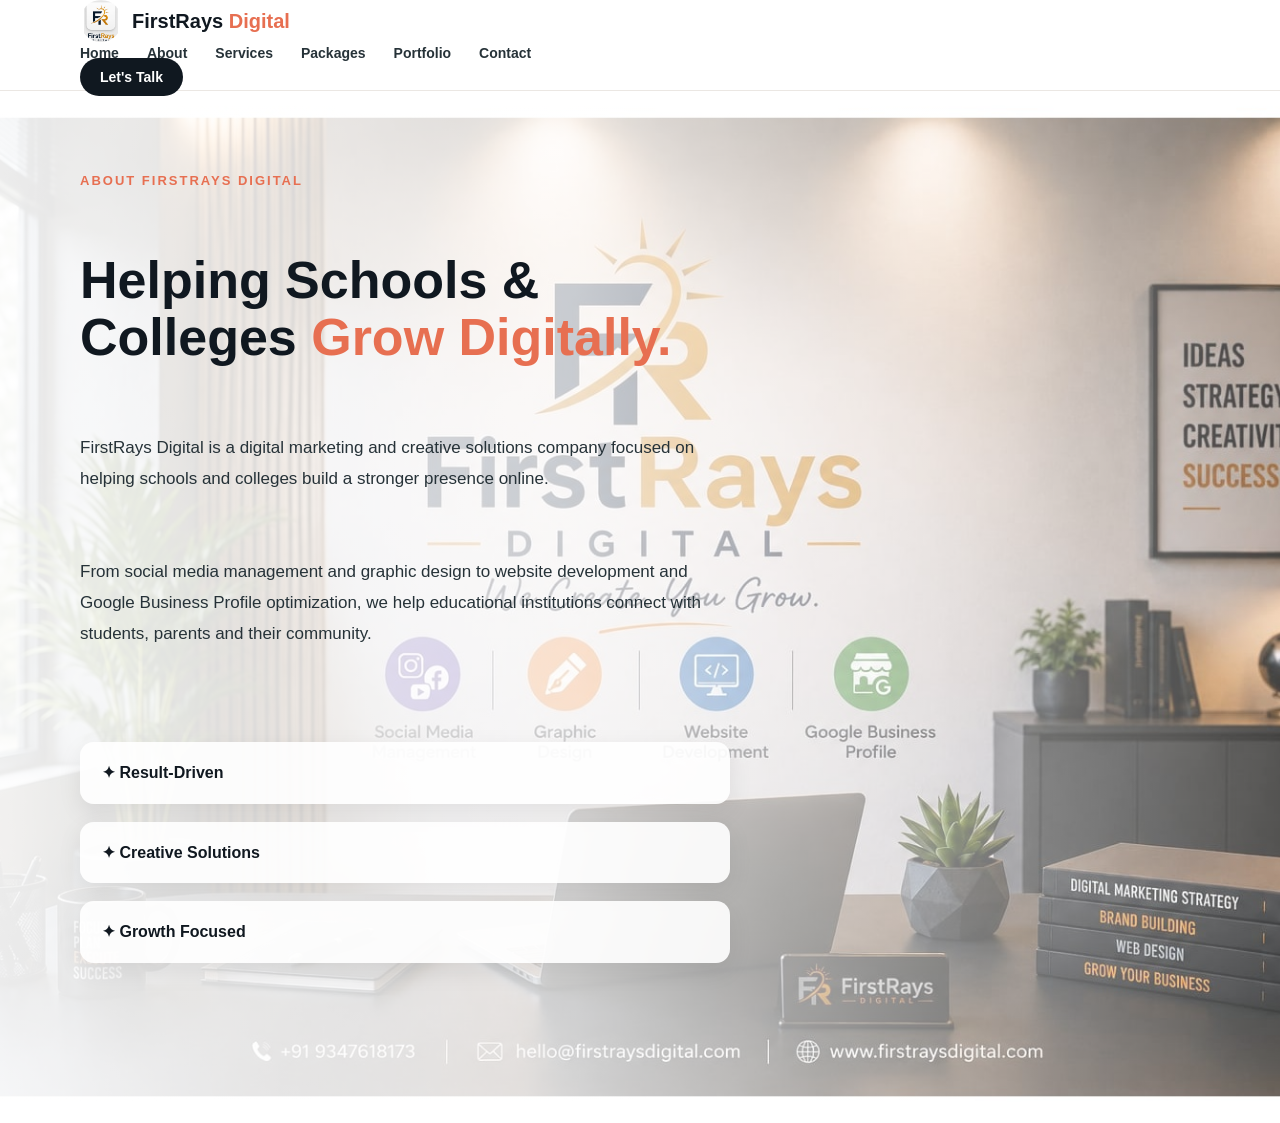
==== about.html @ 2a7f2b19 "Rename About page file" ====
<!DOCTYPE html>
<html lang="en">
<head>
    <meta charset="UTF-8">
    <meta name="viewport" content="width=device-width, initial-scale=1.0">

    <title>About Us | FirstRays Digital</title>

    <link rel="stylesheet" href="style.css">

    <style>
        .about-page {
            min-height: 100vh;
            background:
                linear-gradient(
                    90deg,
                    rgba(255, 255, 255, 0.92) 0%,
                    rgba(255, 255, 255, 0.78) 45%,
                    rgba(255, 255, 255, 0.25) 100%
                ),
                url("/about-bg.jpg");

            background-size: cover;
            background-position: center;
            background-repeat: no-repeat;
            padding-bottom: 80px;
        }

        .about-hero {
            min-height: 620px;
            display: flex;
            align-items: center;
        }

        .about-content {
            max-width: 650px;
            padding: 80px 0;
        }

        .about-content .eyebrow {
            display: inline-block;
            margin-bottom: 15px;
            font-size: 13px;
            font-weight: 800;
            letter-spacing: 2px;
            text-transform: uppercase;
            color: var(--primary-dark);
        }

        .about-content h1 {
            font-size: 52px;
            line-height: 1.1;
            margin-bottom: 22px;
            color: var(--dark);
        }

        .about-content h1 span {
            color: var(--primary-dark);
        }

        .about-content p {
            font-size: 17px;
            line-height: 1.8;
            color: var(--text);
            margin-bottom: 18px;
        }

        .about-points {
            display: flex;
            gap: 18px;
            margin-top: 30px;
            flex-wrap: wrap;
        }

        .about-point {
            background: rgba(255, 255, 255, 0.9);
            padding: 18px 22px;
            border-radius: 14px;
            box-shadow: 0 8px 25px rgba(0, 0, 0, 0.08);
            font-weight: 700;
            color: var(--dark);
        }

        @media (max-width: 768px) {
            .about-content {
                padding: 60px 20px;
            }

            .about-content h1 {
                font-size: 38px;
            }

            .about-content p {
                font-size: 15px;
            }
        }
    </style>
</head>

<body>

    <!-- Header -->
    <header class="header">
        <div class="container">

            <a href="index.html" class="logo">
                <img src="logo.png.jpeg" alt="FirstRays Digital Logo">
                <span>FirstRays <strong>Digital</strong></span>
            </a>

            <nav class="nav">
                <a href="index.html">Home</a>
                <a href="about.html">About</a>
                <a href="services.html">Services</a>
                <a href="packages.html">Packages</a>
                <a href="portfolio.html">Portfolio</a>
                <a href="contact.html">Contact</a>
            </nav>

            <a href="https://wa.me/919347618173" class="nav-button">
                Let's Talk
            </a>

        </div>
    </header>


    <!-- About Hero -->
    <main class="about-page">

        <section class="about-hero">

            <div class="container">

                <div class="about-content">

                    <span class="eyebrow">
                        About FirstRays Digital
                    </span>

                    <h1>
                        Helping Schools & Colleges
                        <span>Grow Digitally.</span>
                    </h1>

                    <p>
                        FirstRays Digital is a digital marketing and creative
                        solutions company focused on helping schools and colleges
                        build a stronger presence online.
                    </p>

                    <p>
                        From social media management and graphic design to
                        website development and Google Business Profile
                        optimization, we help educational institutions connect
                        with students, parents and their community.
                    </p>

                    <div class="about-points">

                        <div class="about-point">
                            ✦ Result-Driven
                        </div>

                        <div class="about-point">
                            ✦ Creative Solutions
                        </div>

                        <div class="about-point">
                            ✦ Growth Focused
                        </div>

                    </div>

                </div>

            </div>

        </section>

    </main>


</body>
</html>
---- style.css ----
/* =========================================
   FirstRays Digital - Main Stylesheet
   ========================================= */

:root {
    --primary: #f4a261;
    --primary-dark: #e76f51;
    --dark: #101820;
    --dark-2: #18232d;
    --light: #fffaf5;
    --white: #ffffff;
    --text: #263238;
    --muted: #66727a;
    --border: #e7e1dc;
    --shadow: 0 15px 40px rgba(16, 24, 32, 0.10);
}

* {
    margin: 0;
    padding: 0;
    box-sizing: border-box;
}

html {
    scroll-behavior: smooth;
}

body {
    font-family: Arial, Helvetica, sans-serif;
    background: var(--white);
    color: var(--text);
    line-height: 1.6;
}

a {
    text-decoration: none;
    color: inherit;
}

.container {
    width: min(1120px, 92%);
    margin: 0 auto;
}


/* =========================================
   HEADER
   ========================================= */

.header {
    position: sticky;
    top: 0;
    z-index: 1000;
    background: rgba(255, 255, 255, 0.96);
    border-bottom: 1px solid rgba(231, 225, 220, 0.8);
    backdrop-filter: blur(10px);
}

.nav-container {
    min-height: 78px;
    display: flex;
    align-items: center;
    justify-content: space-between;
    gap: 25px;
}

.logo {
    display: flex;
    align-items: center;
    gap: 10px;
    font-size: 20px;
    font-weight: 700;
    color: var(--dark);
}

.logo strong {
    color: var(--primary-dark);
}

.logo-mark {
    width: 38px;
    height: 38px;
    display: grid;
    place-items: center;
    border-radius: 50%;
    background: var(--dark);
    color: var(--primary);
    font-size: 12px;
    font-weight: 800;
}

.nav {
    display: flex;
    align-items: center;
    gap: 28px;
}

.nav a {
    font-size: 14px;
    font-weight: 600;
    color: var(--text);
    transition: 0.3s ease;
}

.nav a:hover {
    color: var(--primary-dark);
}

.nav-button {
    padding: 11px 20px;
    background: var(--dark);
    color: var(--white);
    border-radius: 30px;
    font-size: 14px;
    font-weight: 700;
    transition: 0.3s ease;
}

.nav-button:hover {
    background: var(--primary-dark);
    transform: translateY(-2px);
}


/* =========================================
   HERO
   ========================================= */

.hero {
    min-height: 650px;
    display: flex;
    align-items: center;

    background-image:
        linear-gradient(
            90deg,
            rgba(255, 255, 255, 0.92) 0%,
            rgba(255, 255, 255, 0.72) 38%,
            rgba(255, 255, 255, 0.15) 75%,
            rgba(255, 255, 255, 0.05) 100%
        ),
       url("/home-bg.jpg");

    background-size: cover;
    background-position: center;
    background-repeat: no-repeat;

    overflow: hidden;
}

.hero-content {
    display: grid;
    grid-template-columns: 1.1fr 0.9fr;
    align-items: center;
    gap: 70px;
    padding: 80px 0;
}

.tagline {
    display: inline-block;
    margin-bottom: 20px;
    color: var(--primary-dark);
    font-size: 12px;
    font-weight: 800;
    letter-spacing: 1.5px;
}

.hero h1 {
    font-size: clamp(45px, 6vw, 76px);
    line-height: 1.05;
    letter-spacing: -2px;
    color: var(--dark);
    margin-bottom: 25px;
}

.hero h1 span {
    color: var(--primary-dark);
}

.hero-text > p {
    max-width: 610px;
    color: var(--muted);
    font-size: 18px;
    line-height: 1.8;
    margin-bottom: 32px;
}

.hero-buttons {
    display: flex;
    gap: 14px;
    flex-wrap: wrap;
}

.primary-button,
.secondary-button,
.cta-button {
    display: inline-flex;
    align-items: center;
    justify-content: center;
    padding: 14px 24px;
    border-radius: 30px;
    font-weight: 700;
    font-size: 14px;
    transition: 0.3s ease;
}

.primary-button {
    background: var(--dark);
    color: var(--white);
}

.primary-button:hover {
    background: var(--primary-dark);
    transform: translateY(-3px);
}

.secondary-button {
    border: 1px solid var(--dark);
    color: var(--dark);
}

.secondary-button:hover {
    background: var(--dark);
    color: var(--white);
}

.hero-card {
    min-height: 420px;
    display: grid;
    place-items: center;
    padding: 30px;
    border-radius: 35px;
    background: var(--dark);
    box-shadow: 0 30px 70px rgba(16, 24, 32, 0.20);
    transform: rotate(2deg);
}

.hero-card-inner {
    width: 85%;
    min-height: 340px;
    display: flex;
    flex-direction: column;
    align-items: center;
    justify-content: center;
    text-align: center;
    border: 1px solid rgba(244, 162, 97, 0.45);
    border-radius: 25px;
    padding: 35px;
}

.circle-icon {
    width: 90px;
    height: 90px;
    display: grid;
    place-items: center;
    border-radius: 50%;
    background: var(--primary);
    color: var(--dark);
    font-size: 40px;
    margin-bottom: 28px;
}

.hero-card h3 {
    color: var(--white);
    font-size: 30px;
    line-height: 1.25;
    margin-bottom: 15px;
}

.hero-card p {
    color: var(--primary);
    font-size: 14px;
    letter-spacing: 1px;
}


/* =========================================
   GENERAL SECTIONS
   ========================================= */

.section {
    padding: 100px 0;
}

.section-heading {
    text-align: center;
    max-width: 700px;
    margin: 0 auto 55px;
}

.section-heading > span {
    color: var(--primary-dark);
    font-size: 12px;
    font-weight: 800;
    letter-spacing: 2px;
}

.section-heading h2 {
    color: var(--dark);
    font-size: clamp(32px, 4vw, 48px);
    line-height: 1.15;
    margin: 12px 0 15px;
}

.section-heading p {
    color: var(--muted);
}


/* =========================================
   ABOUT
   ========================================= */

.about {
    background: var(--white);
}

.about-content {
    display: grid;
    grid-template-columns: 1fr 1fr;
    gap: 70px;
    align-items: center;
}

.about-text p {
    color: var(--muted);
    font-size: 17px;
    line-height: 1.9;
    margin-bottom: 20px;
}

.about-text strong {
    color: var(--dark);
}

.about-points {
    display: flex;
    flex-direction: column;
    gap: 20px;
}

.point {
    display: flex;
    gap: 20px;
    padding: 24px;
    border: 1px solid var(--border);
    border-radius: 18px;
    background: var(--light);
}

.point > span {
    color: var(--primary-dark);
    font-weight: 800;
    font-size: 15px;
}

.point h3 {
    color: var(--dark);
    margin-bottom: 5px;
}

.point p {
    color: var(--muted);
    font-size: 14px;
}


/* =========================================
   SERVICES
   ========================================= */

.services {
    background: var(--light);
}

.services-grid {
    display: grid;
    grid-template-columns: repeat(4, 1fr);
    gap: 20px;
}

.service-card {
    position: relative;
    padding: 32px 25px;
    background: var(--white);
    border: 1px solid var(--border);
    border-radius: 20px;
    transition: 0.3s ease;
    overflow: hidden;
}

.service-card:hover {
    transform: translateY(-8px);
    box-shadow: var(--shadow);
}

.service-number {
    position: absolute;
    top: 18px;
    right: 20px;
    color: #d9d1cb;
    font-size: 12px;
    font-weight: 800;
}

.service-icon {
    width: 55px;
    height: 55px;
    display: grid;
    place-items: center;
    margin-bottom: 25px;
    border-radius: 15px;
    background: var(--dark);
    color: var(--primary);
    font-size: 22px;
}

.service-card h3 {
    color: var(--dark);
    font-size: 20px;
    line-height: 1.3;
    margin-bottom: 12px;
}

.service-card p {
    color: var(--muted);
    font-size: 14px;
    line-height: 1.7;
}


/* =========================================
   AUDIENCE
   ========================================= */

.audience {
    background: var(--white);
}

.audience-grid {
    display: grid;
    grid-template-columns: repeat(3, 1fr);
    gap: 25px;
}

.audience-card {
    text-align: center;
    padding: 45px 30px;
    border: 1px solid var(--border);
    border-radius: 22px;
    transition: 0.3s ease;
}

.audience-card:hover {
    box-shadow: var(--shadow);
    transform: translateY(-5px);
}

.audience-icon {
    width: 70px;
    height: 70px;
    display: grid;
    place-items: center;
    margin: 0 auto 22px;
    border-radius: 50%;
    background: var(--light);
    color: var(--primary-dark);
    font-size: 25px;
}

.audience-card h3 {
    color: var(--dark);
    font-size: 23px;
    margin-bottom: 10px;
}

.audience-card p {
    color: var(--muted);
    font-size: 14px;
}


/* =========================================
   PACKAGES
   ========================================= */

.packages {
    background: var(--light);
}

.packages-grid {
    display: grid;
    grid-template-columns: repeat(3, 1fr);
    gap: 25px;
    align-items: stretch;
}

.package-card {
    position: relative;
    padding: 40px 32px;
    background: var(--white);
    border: 1px solid var(--border);
    border-radius: 22px;
    transition: 0.3s ease;
}

.package-card:hover {
    transform: translateY(-7px);
    box-shadow: var(--shadow);
}

.package-card.featured {
    border: 2px solid var(--primary);
    transform: translateY(-8px);
}

.package-card.featured:hover {
    transform: translateY(-13px);
}

.popular {
    position: absolute;
    top: 20px;
    right: 20px;
    padding: 5px 10px;
    border-radius: 20px;
    background: var(--primary);
    color: var(--dark);
    font-size: 10px;
    font-weight: 800;
}

.package-card h3 {
    color: var(--dark);
    font-size: 25px;
    margin-bottom: 15px;
}

.price {
    color: var(--primary-dark);
    font-size: 34px;
    font-weight: 800;
    margin-bottom: 10px;
}

.price span {
    color: var(--muted);
    font-size: 12px;
    font-weight: 500;
}

.package-card > p {
    color: var(--muted);
    font-size: 14px;
    margin-bottom: 25px;
}

.package-card ul {
    list-style: none;
    margin-bottom: 30px;
}

.package-card li {
    position: relative;
    padding: 8px 0 8px 24px;
    color: var(--text);
    font-size: 14px;
    border-bottom: 1px solid #f0ebe7;
}

.package-card li::before {
    content: "✓";
    position: absolute;
    left: 0;
    color: var(--primary-dark);
    font-weight: 800;
}

.package-button {
    display: block;
    text-align: center;
    padding: 13px 20px;
    border-radius: 30px;
    background: var(--dark);
    color: var(--white);
    font-size: 14px;
    font-weight: 700;
    transition: 0.3s ease;
}

.package-button:hover {
    background: var(--primary-dark);
}


/* =========================================
   CTA
   ========================================= */

.cta {
    padding: 100px 0;
    background: var(--dark);
    color: var(--white);
}

.cta-content {
    max-width: 800px;
    text-align: center;
}

.cta-content > span {
    color: var(--primary);
    font-size: 12px;
    font-weight: 800;
    letter-spacing: 2px;
}

.cta h2 {
    margin: 15px 0;
    font-size: clamp(35px, 5vw, 58px);
    line-height: 1.15;
}

.cta p {
    max-width: 650px;
    margin: 0 auto 30px;
    color: #b9c0c5;
}

.cta-button {
    background: var(--primary);
    color: var(--dark);
}

.cta-button:hover {
    background: var(--white);
    transform: translateY(-3px);
}


/* =========================================
   CONTACT
   ========================================= */

.contact {
    background: var(--white);
}

.contact-grid {
    display: grid;
    grid-template-columns: 1fr 1fr;
    gap: 70px;
    align-items: center;
}

.contact-info {
    display: flex;
    flex-direction: column;
    gap: 25px;
}

.contact-item {
    padding-bottom: 20px;
    border-bottom: 1px solid var(--border);
}

.contact-item span {
    display: block;
    color: var(--primary-dark);
    font-size: 11px;
    font-weight: 800;
    letter-spacing: 1.5px;
    margin-bottom: 6px;
}

.contact-item a,
.contact-item p {
    color: var(--dark);
    font-size: 18px;
    font-weight: 600;
}

.contact-item a:hover {
    color: var(--primary-dark);
}

.contact-message {
    padding: 45px;
    background: var(--light);
    border-radius: 25px;
}

.contact-message h3 {
    color: var(--dark);
    font-size: 30px;
    margin-bottom: 15px;
}

.contact-message p {
    color: var(--muted);
    margin-bottom: 25px;
}


/* =========================================
   FOOTER
   ========================================= */

.footer {
    background: #0b1116;
    color: var(--white);
}

.footer-content {
    min-height: 150px;
    display: flex;
    align-items: center;
    justify-content: space-between;
    gap: 30px;
}

.footer h3 {
    margin-bottom: 5px;
}

.footer p {
    color: #9da7ad;
    font-size: 13px;
}

.footer-links {
    display: flex;
    gap: 22px;
    flex-wrap: wrap;
}

.footer-links a {
    color: #c6cdd1;
    font-size: 13px;
}

.footer-links a:hover {
    color: var(--primary);
}

.copyright {
    padding: 18px;
    text-align: center;
    color: #7f898f;
    font-size: 12px;
    border-top: 1px solid rgba(255, 255, 255, 0.08);
}


/* =========================================
   RESPONSIVE DESIGN
   ========================================= */

@media (max-width: 900px) {

    .nav {
        display: flex;
        flex-wrap: wrap;
        justify-content: center;
        gap: 12px;
        width: 100%;
    }

    .nav a {
        font-size: 14px;
    }

    .nav-button {
        display: inline-block;
    }

    .nav-container {
        flex-wrap: wrap;
        justify-content: center;
        gap: 15px;
    }

    .logo {
        width: 100%;
        justify-content: center;
    }

    .hero-content {
        grid-template-columns: 1fr;
        gap: 50px;
    }

    .hero {
        min-height: auto;
    }

    .hero-card {
        max-width: 600px;
        width: 100%;
        margin: 0 auto;
    }
}

    .services-grid {
        grid-template-columns: repeat(2, 1fr);
    }

    .about-content,
    .contact-grid {
        grid-template-columns: 1fr;
        gap: 45px;
    }

    .packages-grid {
        grid-template-columns: 1fr;
        max-width: 600px;
        margin: 0 auto;
    }

    .package-card.featured {
        transform: none;
    }

    .package-card.featured:hover {
        transform: translateY(-7px);
    }
}


@media (max-width: 600px) {

    .nav-button {
        display: none;
    }

    .nav-container {
        min-height: 68px;
    }

    .logo {
        font-size: 17px;
    }

    .logo-mark {
        width: 34px;
        height: 34px;
    }

    .hero-content {
        padding: 65px 0;
    }

    .hero h1 {
        font-size: 45px;
        letter-spacing: -1px;
    }

    .hero-text > p {
        font-size: 16px;
    }

    .hero-card {
        min-height: 350px;
    }

    .hero-card-inner {
        min-height: 285px;
        width: 100%;
    }

    .section {
        padding: 75px 0;
    }

    .section-heading {
        margin-bottom: 40px;
    }

    .services-grid,
    .audience-grid {
        grid-template-columns: 1fr;
    }

    .service-card,
    .audience-card {
        padding: 30px 25px;
    }

    .contact-message {
        padding: 30px;
    }

    .footer-content {
        padding: 35px 0;
        flex-direction: column;
        align-items: flex-start;
    }

    .footer-links {
        gap: 15px;
    }
}
.logo img {
    width: 42px;
    height: 42px;
    object-fit: contain;
    border-radius: 50%;
}
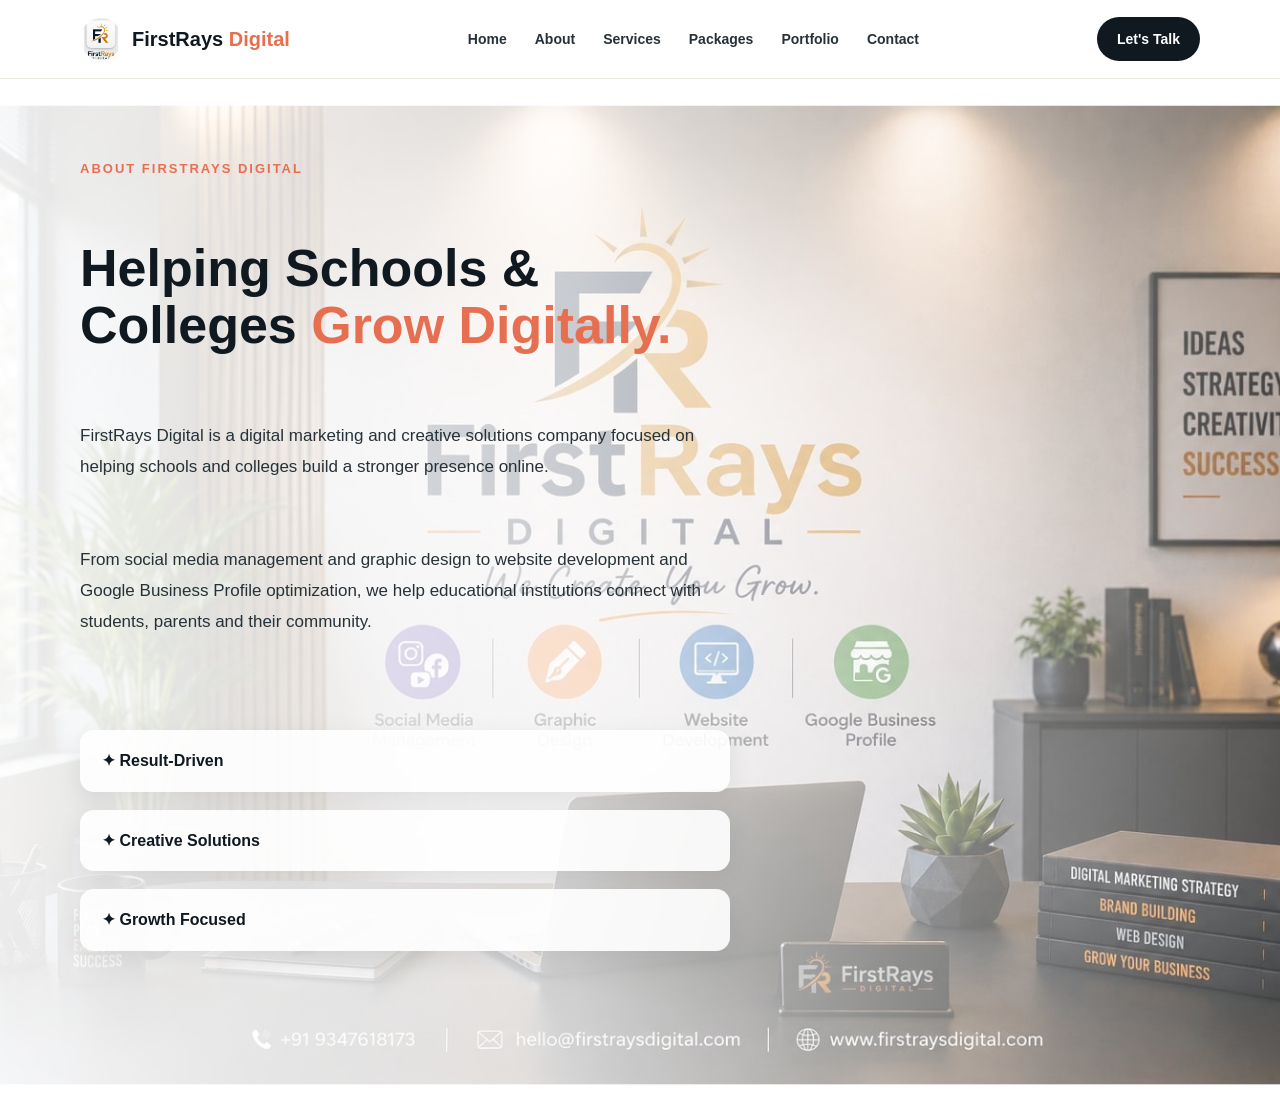
==== commit 5a93994a: "Fix About page navigation layout" ====
--- a/about.html
+++ b/about.html
@@ -102,7 +102,7 @@
 
     <!-- Header -->
     <header class="header">
-        <div class="container">
+        <div class="container nav-container">
 
             <a href="index.html" class="logo">
                 <img src="logo.png.jpeg" alt="FirstRays Digital Logo">
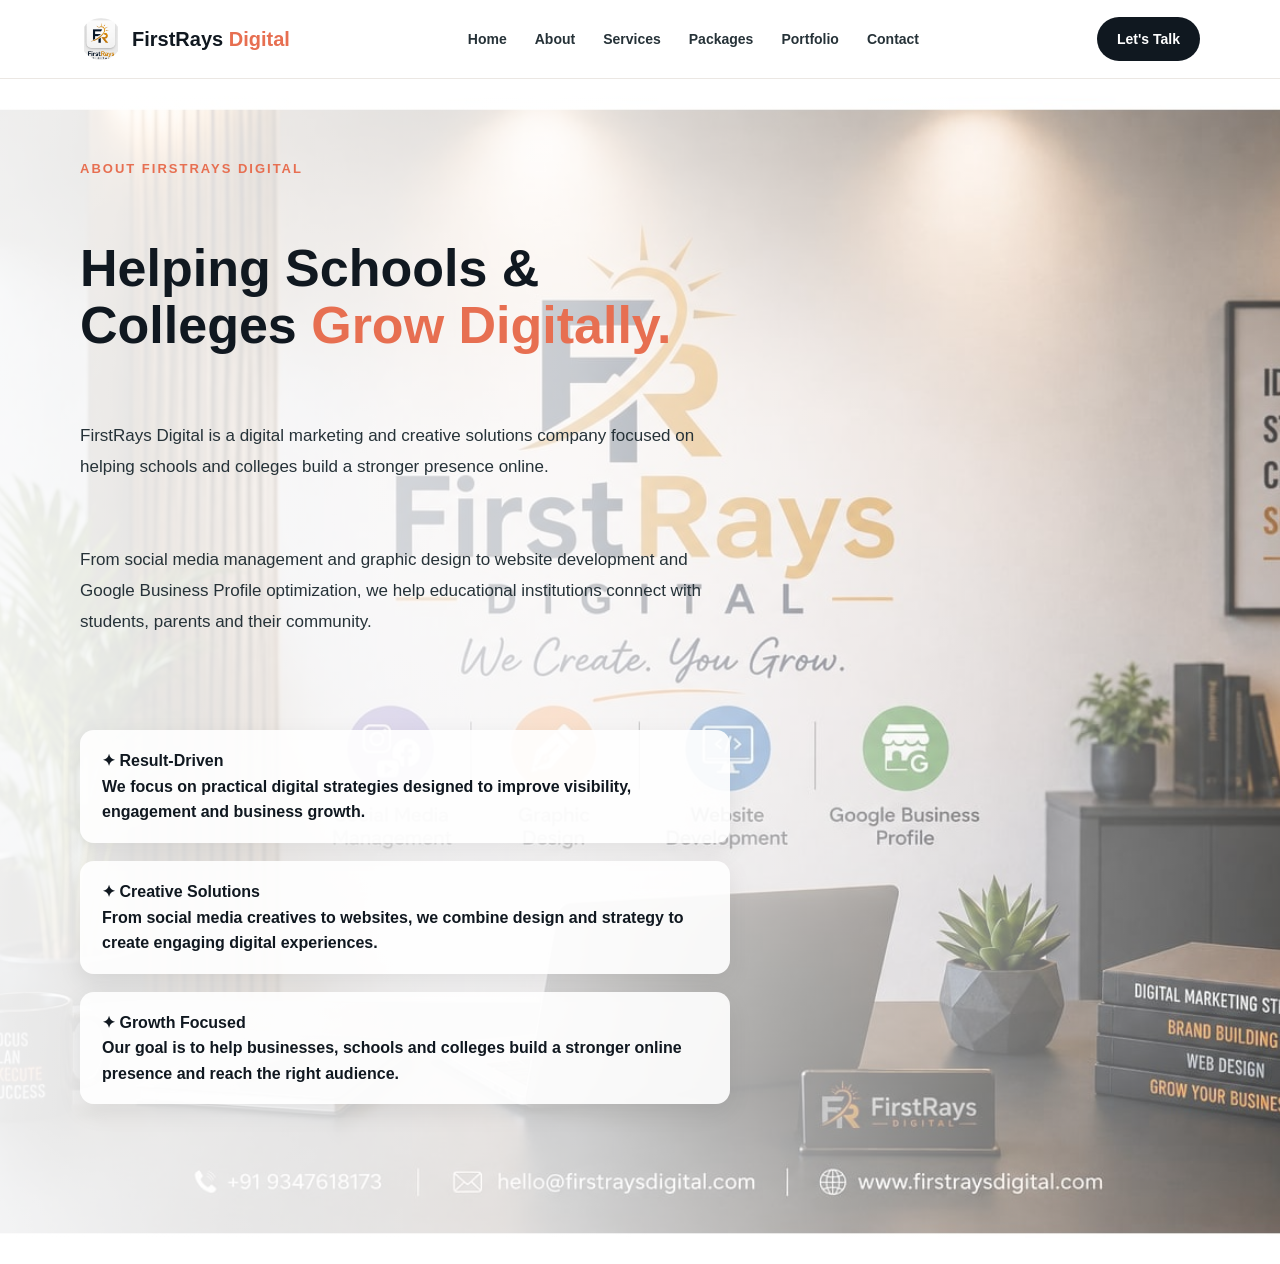
==== commit e8f53433: "Make About page points interactive Removed redundant HTML elements and improved structure for clarit" ====
--- a/about.html
+++ b/about.html
@@ -156,22 +156,33 @@
                         optimization, we help educational institutions connect
                         with students, parents and their community.
                     </p>
+<div class="about-points">
 
-                    <div class="about-points">
+    <div class="about-point">
+        <div class="point-title">✦ Result-Driven</div>
+        <div class="point-description">
+            We focus on practical digital strategies designed to improve
+            visibility, engagement and business growth.
+        </div>
+    </div>
 
-                        <div class="about-point">
-                            ✦ Result-Driven
-                        </div>
+    <div class="about-point">
+        <div class="point-title">✦ Creative Solutions</div>
+        <div class="point-description">
+            From social media creatives to websites, we combine design
+            and strategy to create engaging digital experiences.
+        </div>
+    </div>
 
-                        <div class="about-point">
-                            ✦ Creative Solutions
-                        </div>
+    <div class="about-point">
+        <div class="point-title">✦ Growth Focused</div>
+        <div class="point-description">
+            Our goal is to help businesses, schools and colleges build
+            a stronger online presence and reach the right audience.
+        </div>
+    </div>
 
-                        <div class="about-point">
-                            ✦ Growth Focused
-                        </div>
-
-                    </div>
+</div>
 
                 </div>
 
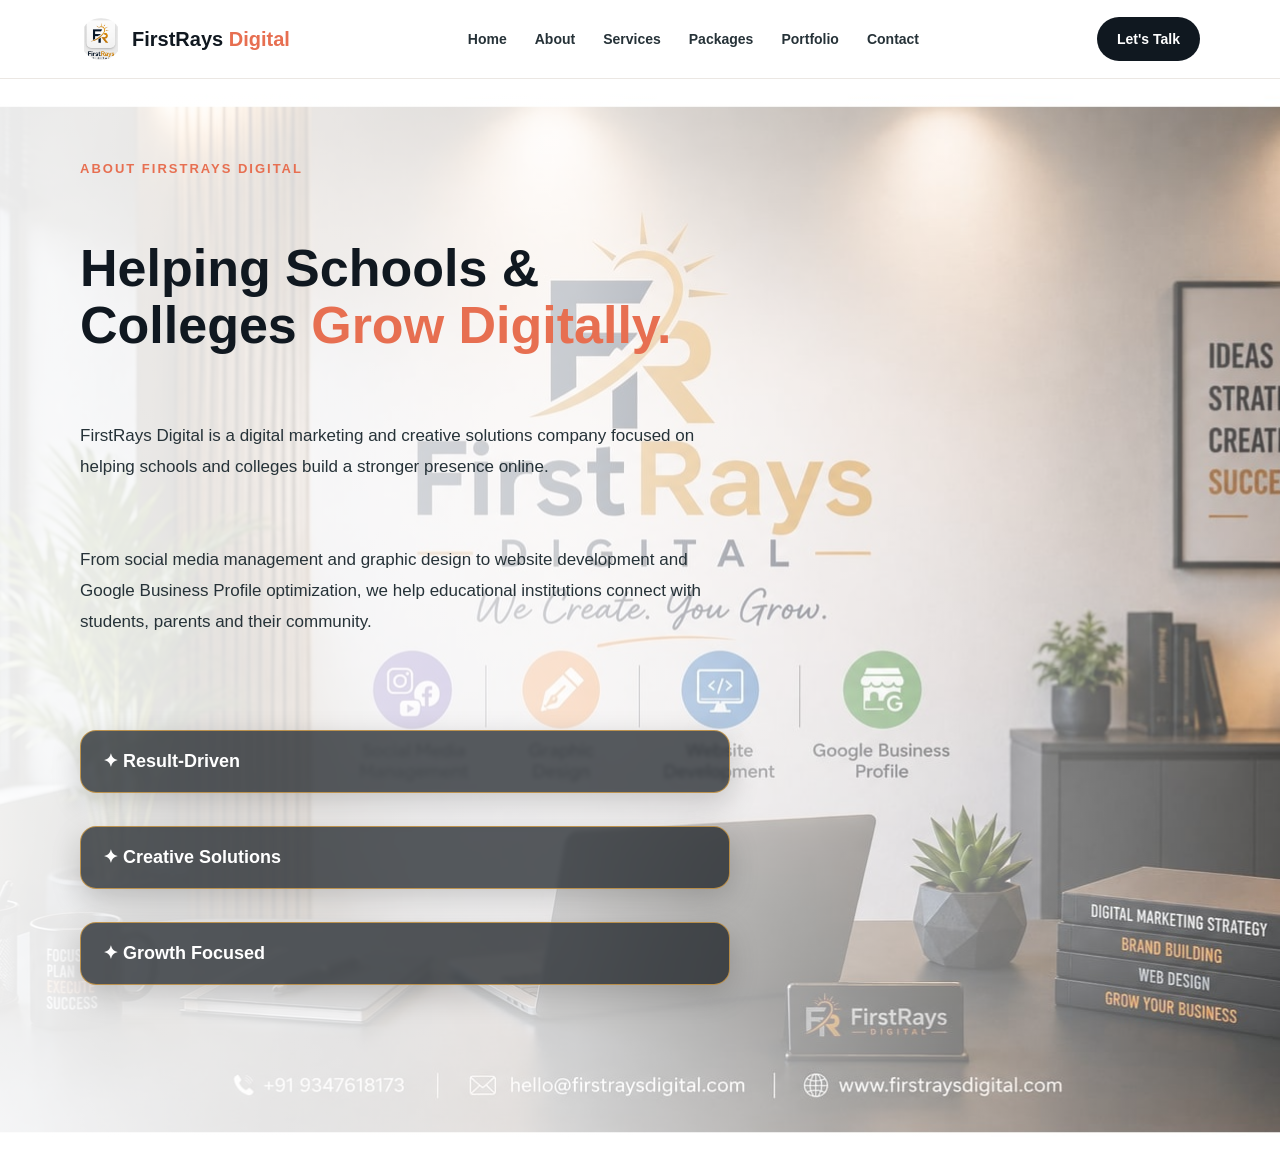
==== commit ae68cee4: "Update About page feature cards" ====
--- a/about.html
+++ b/about.html
@@ -74,13 +74,29 @@
         }
 
         .about-point {
-            background: rgba(255, 255, 255, 0.9);
-            padding: 18px 22px;
-            border-radius: 14px;
-            box-shadow: 0 8px 25px rgba(0, 0, 0, 0.08);
-            font-weight: 700;
-            color: var(--dark);
-        }
+    background: rgba(10, 16, 22, 0.68);
+
+    border: 1px solid rgba(244, 178, 72, 0.65);
+    border-radius: 16px;
+
+    padding: 16px 22px;
+
+    color: #ffffff;
+
+    box-shadow: 0 10px 30px rgba(0, 0, 0, 0.18);
+
+    backdrop-filter: blur(2px);
+    -webkit-backdrop-filter: blur(2px);
+
+    font-weight: 700;
+
+    transition: 0.3s ease;
+}
+
+.about-point:hover {
+    transform: translateY(-4px);
+    border-color: rgba(244, 178, 72, 0.95);
+}
 
         @media (max-width: 768px) {
             .about-content {
--- a/style.css
+++ b/style.css
@@ -906,3 +906,39 @@
     object-fit: contain;
     border-radius: 50%;
 }
+
+.about-point {
+    padding: 20px;
+    margin-bottom: 15px;
+    border: 1px solid rgba(255, 255, 255, 0.15);
+    border-radius: 12px;
+    cursor: pointer;
+    transition: all 0.3s ease;
+    background: rgba(255, 255, 255, 0.04);
+}
+
+.about-point:hover {
+    transform: translateY(-5px);
+    background: rgba(255, 255, 255, 0.08);
+    box-shadow: 0 10px 25px rgba(0, 0, 0, 0.15);
+}
+
+.point-title {
+    font-weight: 600;
+    font-size: 18px;
+}
+
+.point-description {
+    max-height: 0;
+    overflow: hidden;
+    opacity: 0;
+    margin-top: 0;
+    line-height: 1.6;
+    transition: all 0.4s ease;
+}
+
+.about-point:hover .point-description {
+    max-height: 120px;
+    opacity: 1;
+    margin-top: 12px;
+}
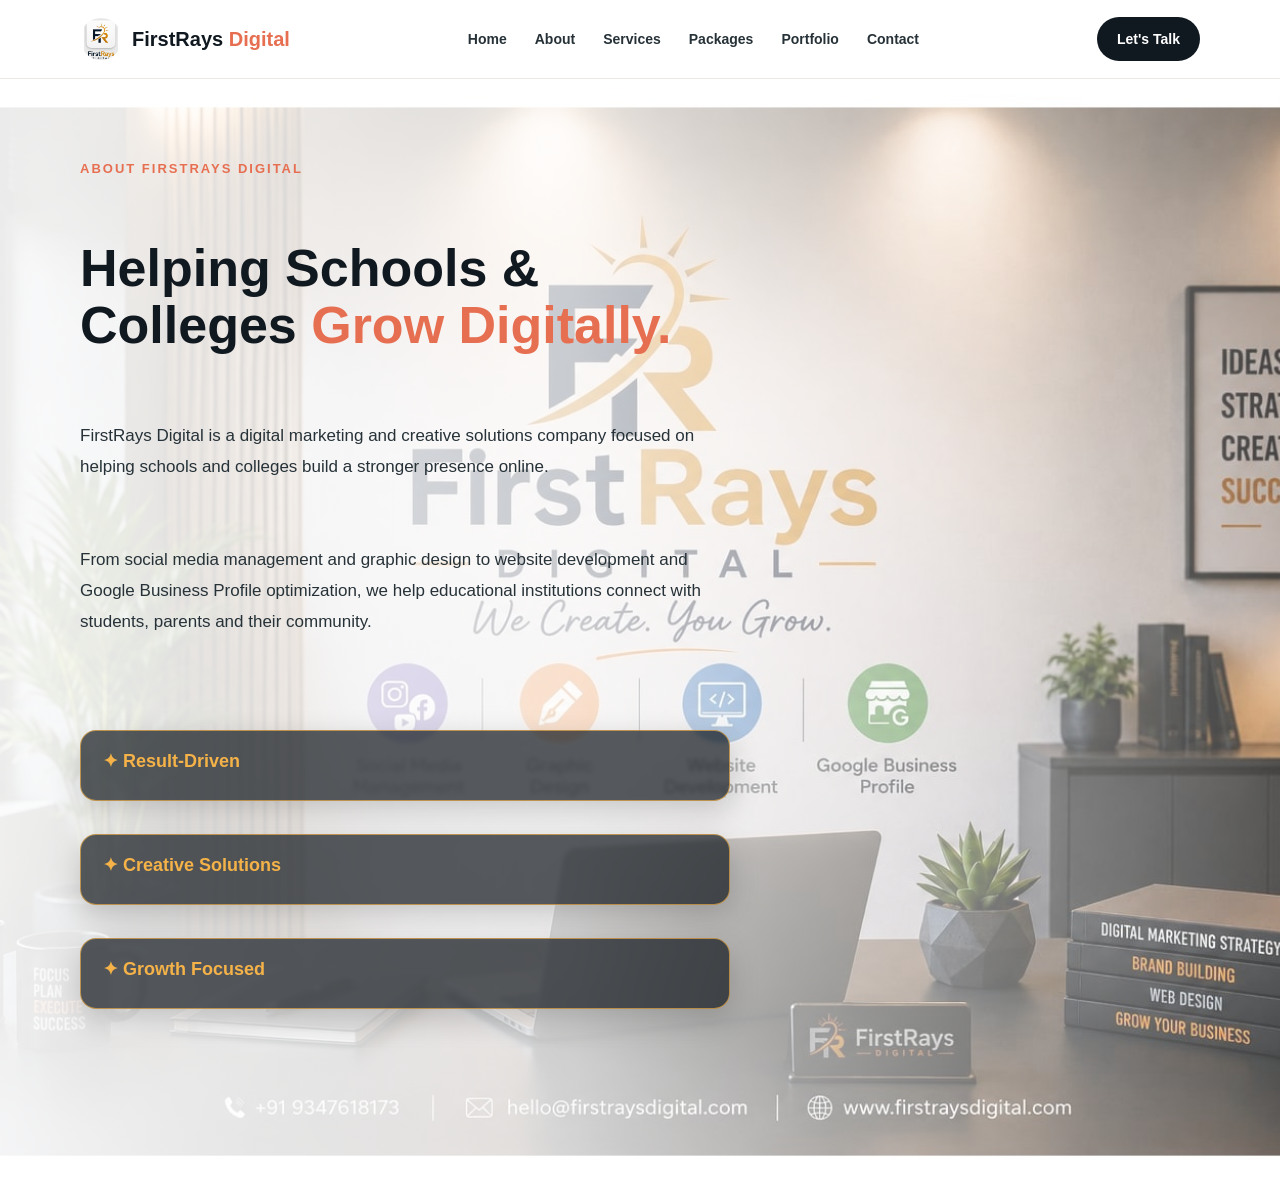
==== commit a94a5851: "Finalize About page card styling" ====
--- a/about.html
+++ b/about.html
@@ -93,11 +93,25 @@
     transition: 0.3s ease;
 }
 
-.about-point:hover {
+    .about-point:hover {
+    background: rgba(10, 16, 22, 0.82);
     transform: translateY(-4px);
     border-color: rgba(244, 178, 72, 0.95);
 }
 
+.about-point .point-title {
+    color: #f4b248;
+    font-size: 18px;
+    font-weight: 800;
+    margin-bottom: 8px;
+}
+
+.about-point .point-description {
+    color: rgba(255, 255, 255, 0.92);
+    font-size: 14px;
+    line-height: 1.6;
+    opacity: 1;
+}
         @media (max-width: 768px) {
             .about-content {
                 padding: 60px 20px;
